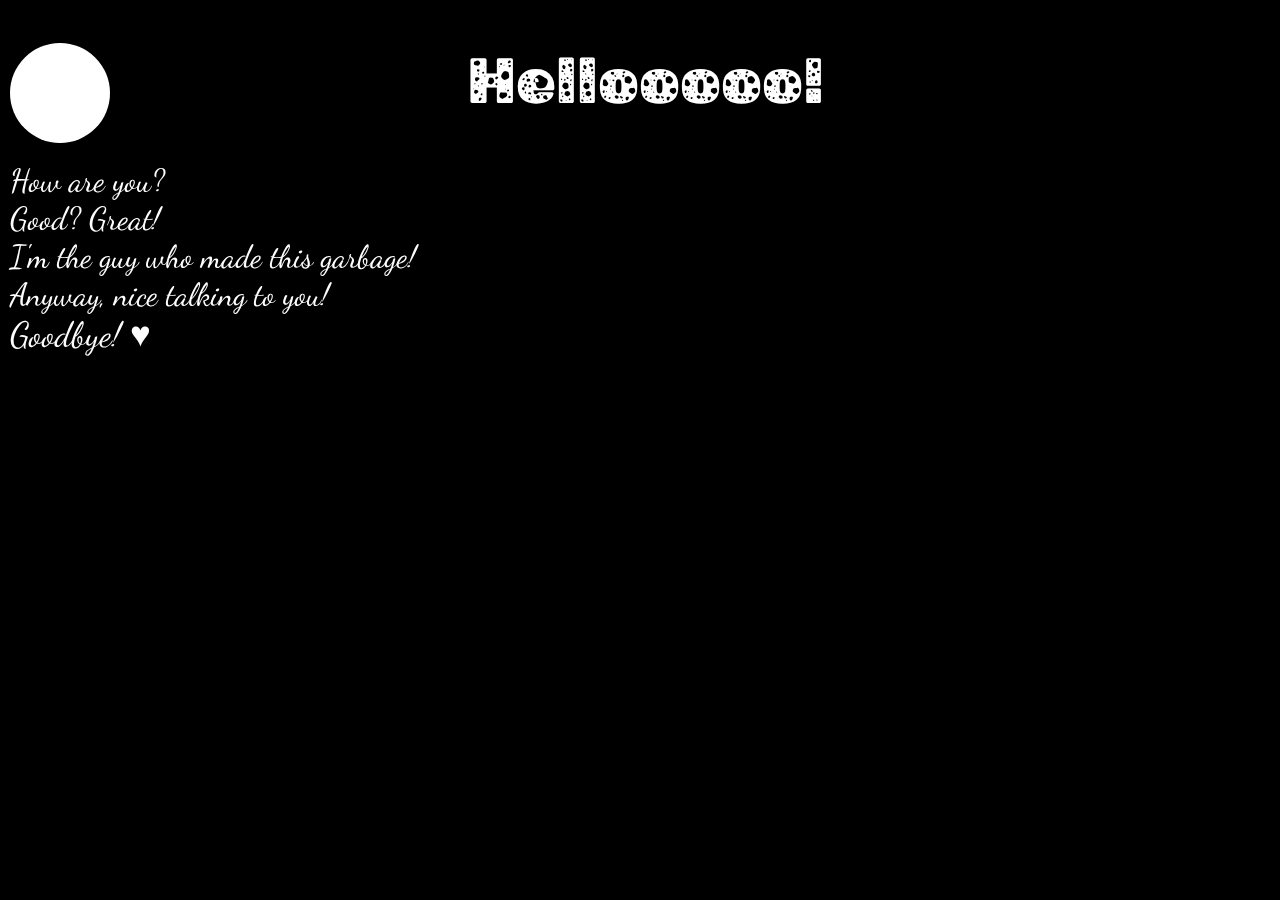
==== about.html @ 405c4d5a "Update about.html" ====
<!DOCTYPE html>
<html>
	<head>
		<meta charset="utf-8">
		<title>about</title>
        <link rel="stylesheet" href="style.css">
	</head>
	<body style="background-color: black;color: white;margin-left: 10px;">
	<span id="circle"></span>
        <h1 style="font-weight: normal;font-size: 64px;text-align: center;">Hellooooo!</h1>
        <p style="font-family: 'Dancing Script';font-size: 32px;">
            How are you?<br>
            Good? Great!<br>
            I'm the guy who made this garbage!<br>
            Anyway, nice talking to you!<br>
            <a class="underline" href="index.html">Goodbye! ♥</a>
        </p>
	</body>
</html>
---- style.css ----
@import url('https://fonts.googleapis.com/css2?family=Major+Mono+Display&display=swap');
@import url('https://fonts.googleapis.com/css2?family=Rubik+Moonrocks&family=Splash&display=swap');
@import url('https://fonts.googleapis.com/css2?family=Dancing+Script&display=swap');

body {
    margin: 0;
    /* font-family: 'Major Mono Display', monospace; */
    font-family: 'Rubik Moonrocks', cursive;
    overflow: hidden;
}

.title {
    position: absolute;
    display: grid;
    color: white;
    width: 100%;
    text-align: center;
    font-family: 'Splash', cursive;
    font-size: x-large;
}
.links {
    position: absolute;
    text-align: center;
}
.left {
    writing-mode: vertical-rl;
}
.right {
    right: 0;
    writing-mode: vertical-lr;
    transform: rotateZ(180deg);
}

.underline, .links > a {
    color: white;
    text-decoration: none;
    font-size: 35px;

    display: inline-block;
    position: relative;
}

#link-left::before, #link-right::before {
    background-color: white;
    position: absolute;
    content: attr(data-content);
    top: 0;
    left: 0;
    color: black;
    text-decoration: underline;
    overflow: hidden;
    transition: height 275ms ease;
    height: 0;
    white-space: nowrap;
}
#link-left:hover::before, #link-right:hover::before {
    height: 100%;
}
  
.underline:after {
    margin-bottom: -2px;
    content: '';
    position: absolute;
    width: 100%;
    transform: scaleX(0) translateX(50%);
    height: 2px;
    bottom: 0;
    left: 0;
    background-color: white;
    transition: 0.25s ease-out;
}

.underline:hover:after {
    transform: scaleX(1) translateX(0);
    transform-origin: bottom left;
}

#circle {
    width: 100px;
    height: 100px;
    background: white;
    border-radius: 50%;
    position: absolute;
    mix-blend-mode: difference;
}

h1, a {
    mix-blend-mode: exclusion;
}

#links-right {
    mix-blend-mode: exclusion;
}
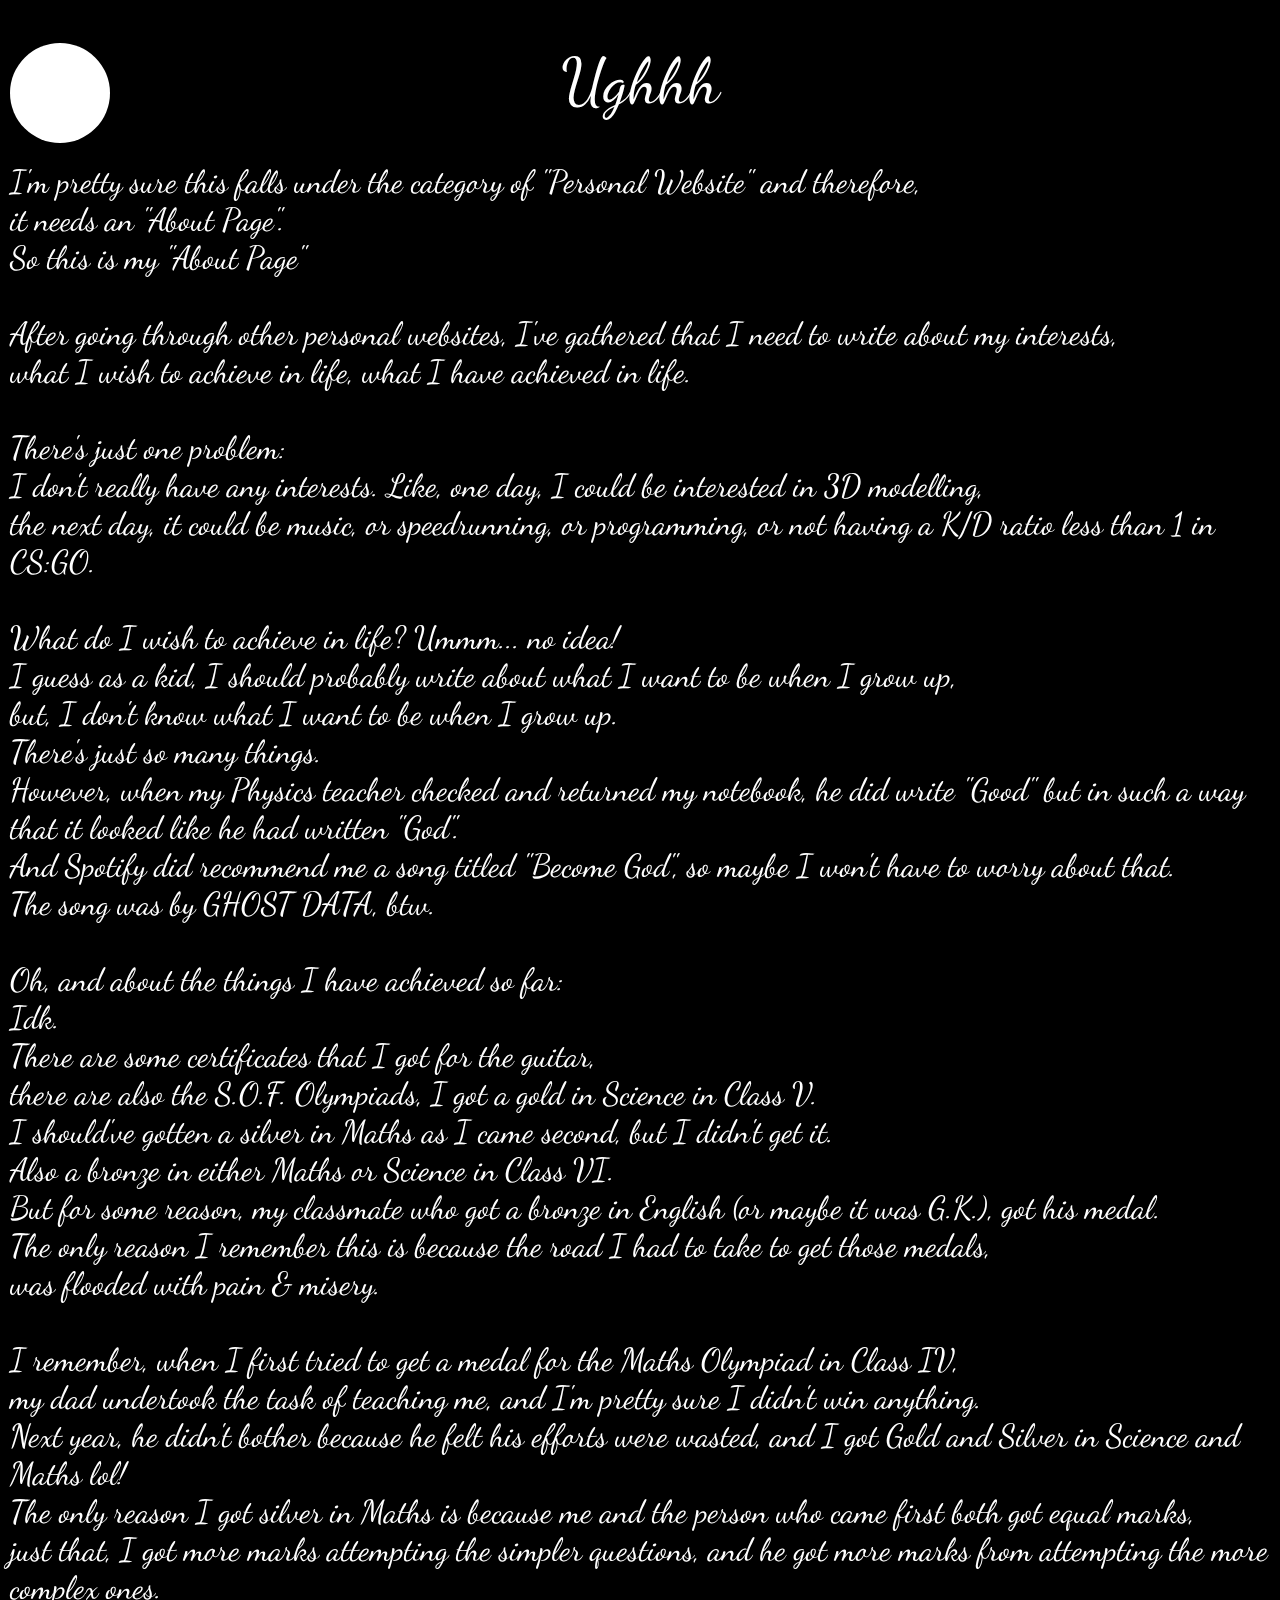
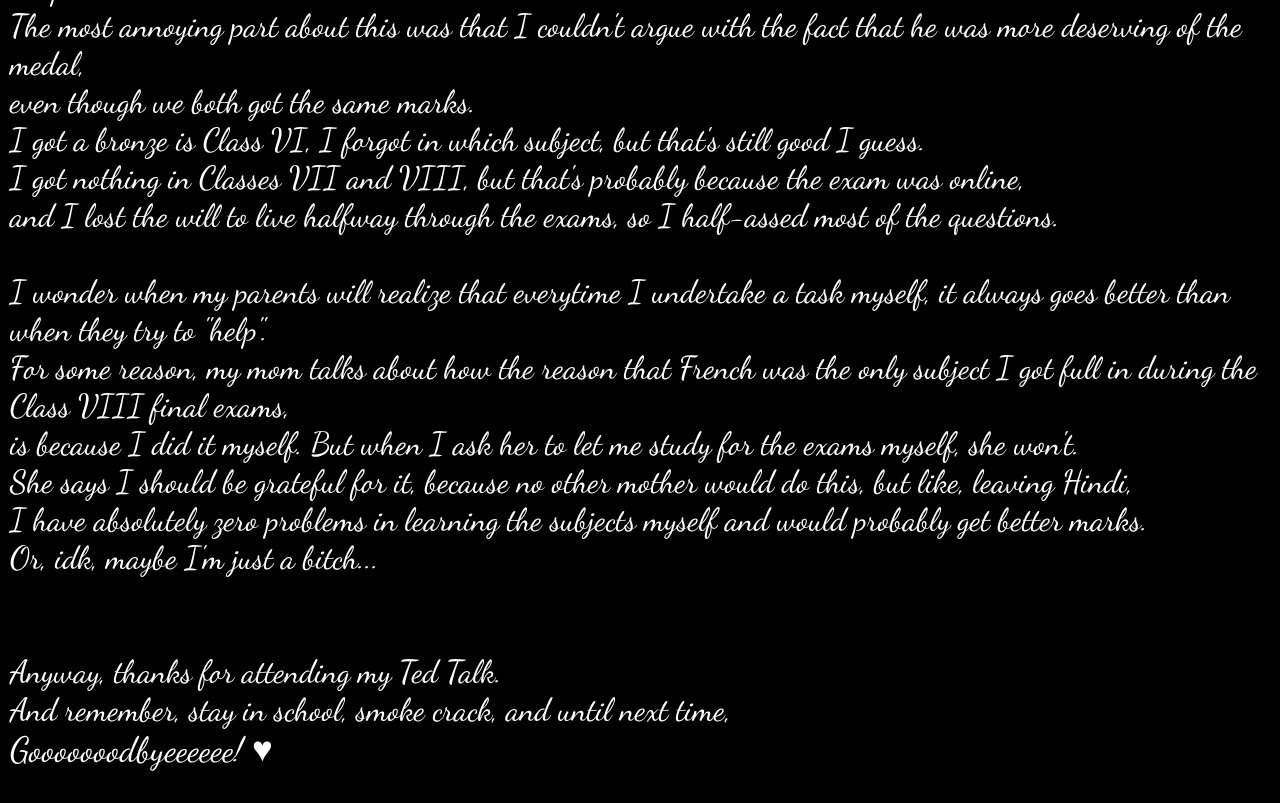
==== commit b941c9b6: "Add files via upload" ====
--- a/about.html
+++ b/about.html
@@ -5,15 +5,62 @@
 		<title>about</title>
         <link rel="stylesheet" href="style.css">
 	</head>
-	<body style="background-color: black;color: white;margin-left: 10px;">
-	<span id="circle"></span>
-        <h1 style="font-weight: normal;font-size: 64px;text-align: center;">Hellooooo!</h1>
-        <p style="font-family: 'Dancing Script';font-size: 32px;">
-            How are you?<br>
-            Good? Great!<br>
-            I'm the guy who made this garbage!<br>
-            Anyway, nice talking to you!<br>
-            <a class="underline" href="index.html">Goodbye! ♥</a>
+	<body style="background-color: black;color: white;margin-left: 10px;margin-right: 10px;overflow: auto;">
+        <span id="circle"></span>
+		<span id="smolcircle"></span>
+        <h1 style="font-weight: normal;font-size: 64px;text-align: center;font-family: 'Dancing Script', cursive;">Ughhh</h1>
+        <p style="font-family: 'Dancing Script', cursive;font-size: 32px;">
+            I'm pretty sure this falls under the category of "Personal Website" and therefore,<br>
+            it needs an "About Page".<br>
+            So this is my "About Page"<br>
+            <br>
+            After going through other personal websites, I've gathered that I need to write about my interests,<br>
+            what I wish to achieve in life, what I have achieved in life.<br>
+            <br>
+            There's just one problem:<br>
+            I don't really have any interests. Like, one day, I could be interested in 3D modelling,<br>
+            the next day, it could be music, or speedrunning, or programming, or not having a K/D ratio less than 1 in CS:GO.<br>
+            <br>
+            What do I wish to achieve in life? Ummm... no idea!<br>
+            I guess as a kid, I should probably write about what I want to be when I grow up,<br>
+            but, I don't know what I want to be when I grow up.<br>
+            There's just so many things.<br>
+            However, when my Physics teacher checked and returned my notebook, he did write "Good" but in such a way that it looked like he had written "God".<br>
+            And Spotify did recommend me a song titled "Become God", so maybe I won't have to worry about that.<br>
+            The song was by GHOST DATA, btw.<br>
+            <br>
+            Oh, and about the things I have achieved so far:<br>
+            Idk.<br>
+            There are some certificates that I got for the guitar,<br>
+            there are also the S.O.F. Olympiads, I got a gold in Science in Class V.<br>
+            I should've gotten a silver in Maths as I came second, but I didn't get it.<br>
+            Also a bronze in either Maths or Science in Class VI.<br>
+            But for some reason, my classmate who got a bronze in English (or maybe it was G.K.), got his medal.<br>
+            The only reason I remember this is because the road I had to take to get those medals,<br>
+            was flooded with pain & misery.<br>
+            <br>
+            I remember, when I first tried to get a medal for the Maths Olympiad in Class IV,<br>
+            my dad undertook the task of teaching me, and I'm pretty sure I didn't win anything.<br>
+            Next year, he didn't bother because he felt his efforts were wasted, and I got Gold and Silver in Science and Maths lol!<br>
+            The only reason I got silver in Maths is because me and the person who came first both got equal marks,<br>
+            just that, I got more marks attempting the simpler questions, and he got more marks from attempting the more complex ones.<br>
+            The most annoying part about this was that I couldn't argue with the fact that he was more deserving of the medal,<br>
+            even though we both got the same marks.<br>
+            I got a bronze is Class VI, I forgot in which subject, but that's still good I guess.<br>
+            I got nothing in Classes VII and VIII, but that's probably because the exam was online,<br>
+            and I lost the will to live halfway through the exams, so I half-assed most of the questions.<br>
+            <br>
+            I wonder when my parents will realize that everytime I undertake a task myself, it always goes better than when they try to "help".<br>
+            For some reason, my mom talks about how the reason that French was the only subject I got full in during the Class VIII final exams,<br>
+            is because I did it myself. But when I ask her to let me study for the exams myself, she won't.<br>
+            She says I should be grateful for it, because no other mother would do this, but like, leaving Hindi,<br>
+            I have absolutely zero problems in learning the subjects myself and would probably get better marks.<br>
+            Or, idk, maybe I'm just a bitch...<br>
+            <br><br>
+            Anyway, thanks for attending my Ted Talk.<br>
+            And remember, stay in school, smoke crack, and until next time,<br>
+            <a class="underline" href="index.html">Gooooooodbyeeeeee! ♥</a>
         </p>
+        <script src="js/init.js"></script>
 	</body>
 </html>
--- a/style.css
+++ b/style.css
@@ -1,6 +1,10 @@
 @import url('https://fonts.googleapis.com/css2?family=Major+Mono+Display&display=swap');
 @import url('https://fonts.googleapis.com/css2?family=Rubik+Moonrocks&family=Splash&display=swap');
 @import url('https://fonts.googleapis.com/css2?family=Dancing+Script&display=swap');
+
+* {
+    cursor: none;
+}
 
 body {
     margin: 0;
@@ -82,6 +86,14 @@
     border-radius: 50%;
     position: absolute;
     mix-blend-mode: difference;
+    transition: all 0.3s, top 0s, left 0s;
+}
+#smolcircle {
+    width: 5px;
+    height: 5px;
+    background: black;
+    border-radius: 50%;
+    position: absolute;
 }
 
 h1, a {
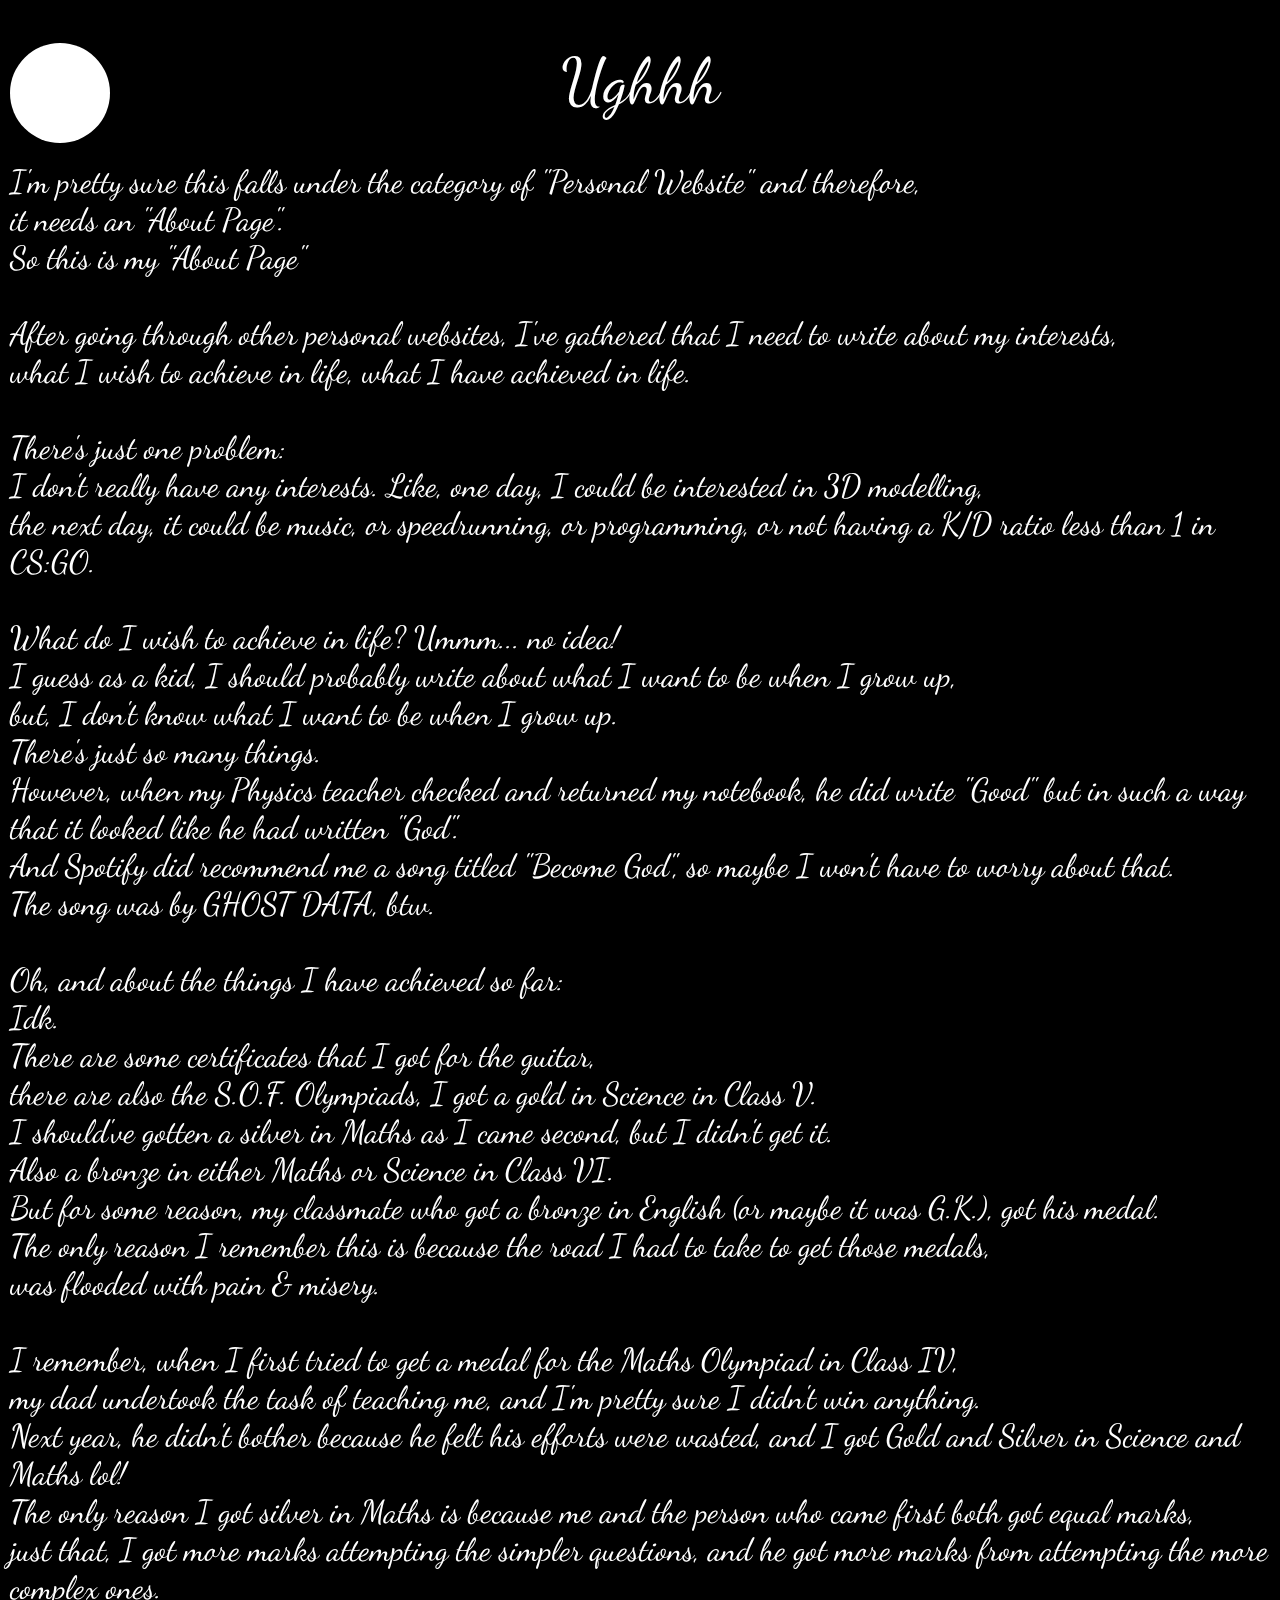
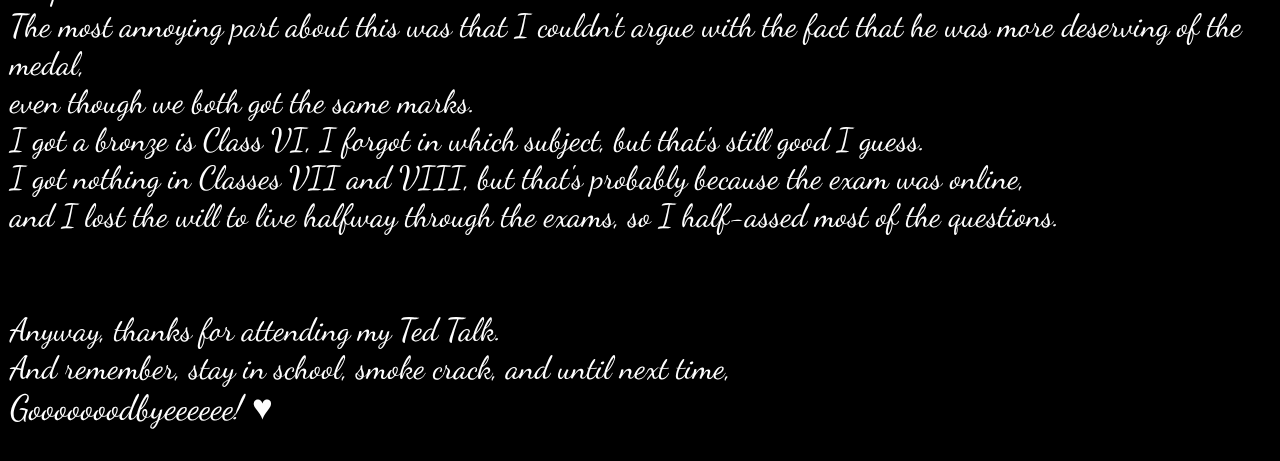
==== commit dcddd35a: "Add files via upload" ====
--- a/about.html
+++ b/about.html
@@ -49,13 +49,6 @@
             I got a bronze is Class VI, I forgot in which subject, but that's still good I guess.<br>
             I got nothing in Classes VII and VIII, but that's probably because the exam was online,<br>
             and I lost the will to live halfway through the exams, so I half-assed most of the questions.<br>
-            <br>
-            I wonder when my parents will realize that everytime I undertake a task myself, it always goes better than when they try to "help".<br>
-            For some reason, my mom talks about how the reason that French was the only subject I got full in during the Class VIII final exams,<br>
-            is because I did it myself. But when I ask her to let me study for the exams myself, she won't.<br>
-            She says I should be grateful for it, because no other mother would do this, but like, leaving Hindi,<br>
-            I have absolutely zero problems in learning the subjects myself and would probably get better marks.<br>
-            Or, idk, maybe I'm just a bitch...<br>
             <br><br>
             Anyway, thanks for attending my Ted Talk.<br>
             And remember, stay in school, smoke crack, and until next time,<br>
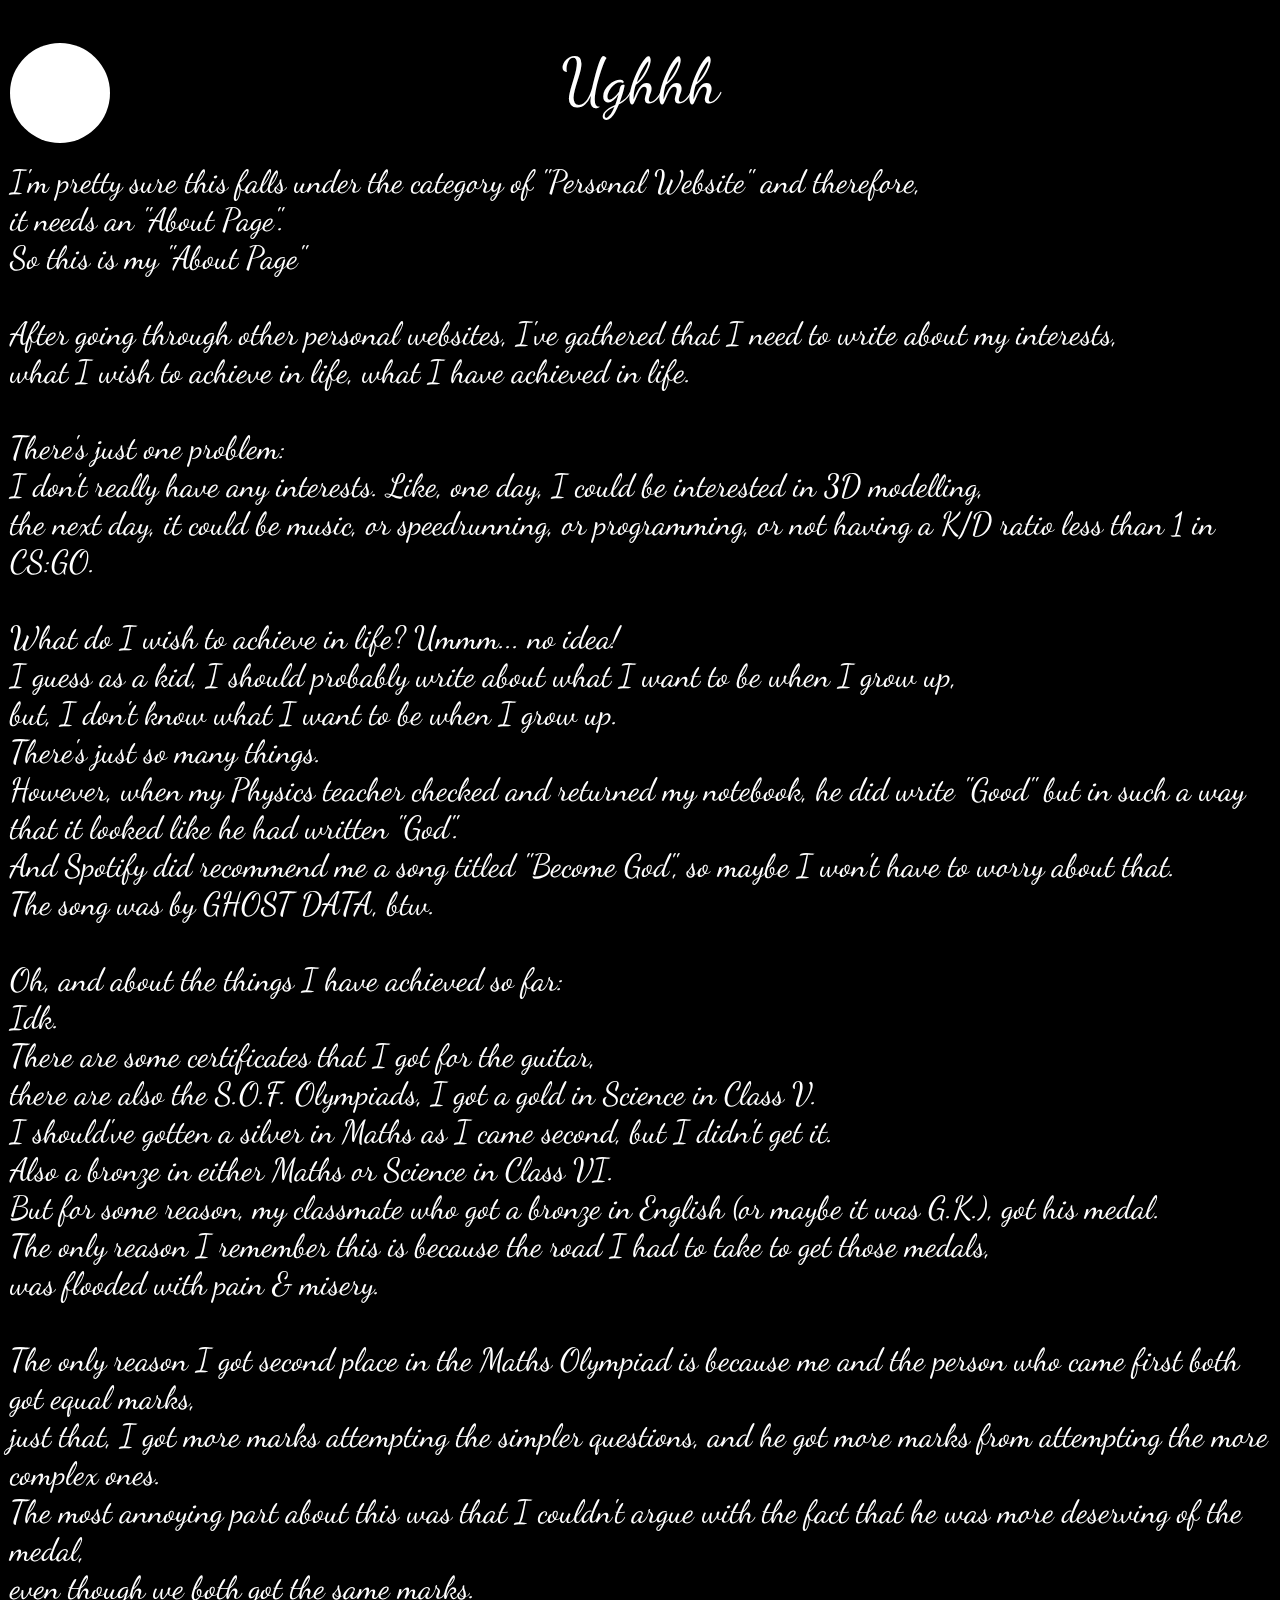
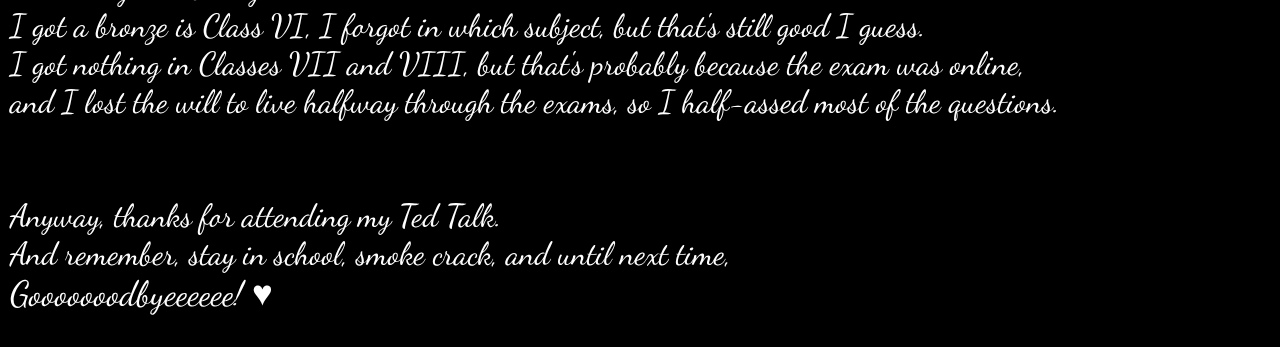
==== commit b7e27404: "Add files via upload" ====
--- a/about.html
+++ b/about.html
@@ -39,10 +39,7 @@
             The only reason I remember this is because the road I had to take to get those medals,<br>
             was flooded with pain & misery.<br>
             <br>
-            I remember, when I first tried to get a medal for the Maths Olympiad in Class IV,<br>
-            my dad undertook the task of teaching me, and I'm pretty sure I didn't win anything.<br>
-            Next year, he didn't bother because he felt his efforts were wasted, and I got Gold and Silver in Science and Maths lol!<br>
-            The only reason I got silver in Maths is because me and the person who came first both got equal marks,<br>
+            The only reason I got second place in the Maths Olympiad is because me and the person who came first both got equal marks,<br>
             just that, I got more marks attempting the simpler questions, and he got more marks from attempting the more complex ones.<br>
             The most annoying part about this was that I couldn't argue with the fact that he was more deserving of the medal,<br>
             even though we both got the same marks.<br>
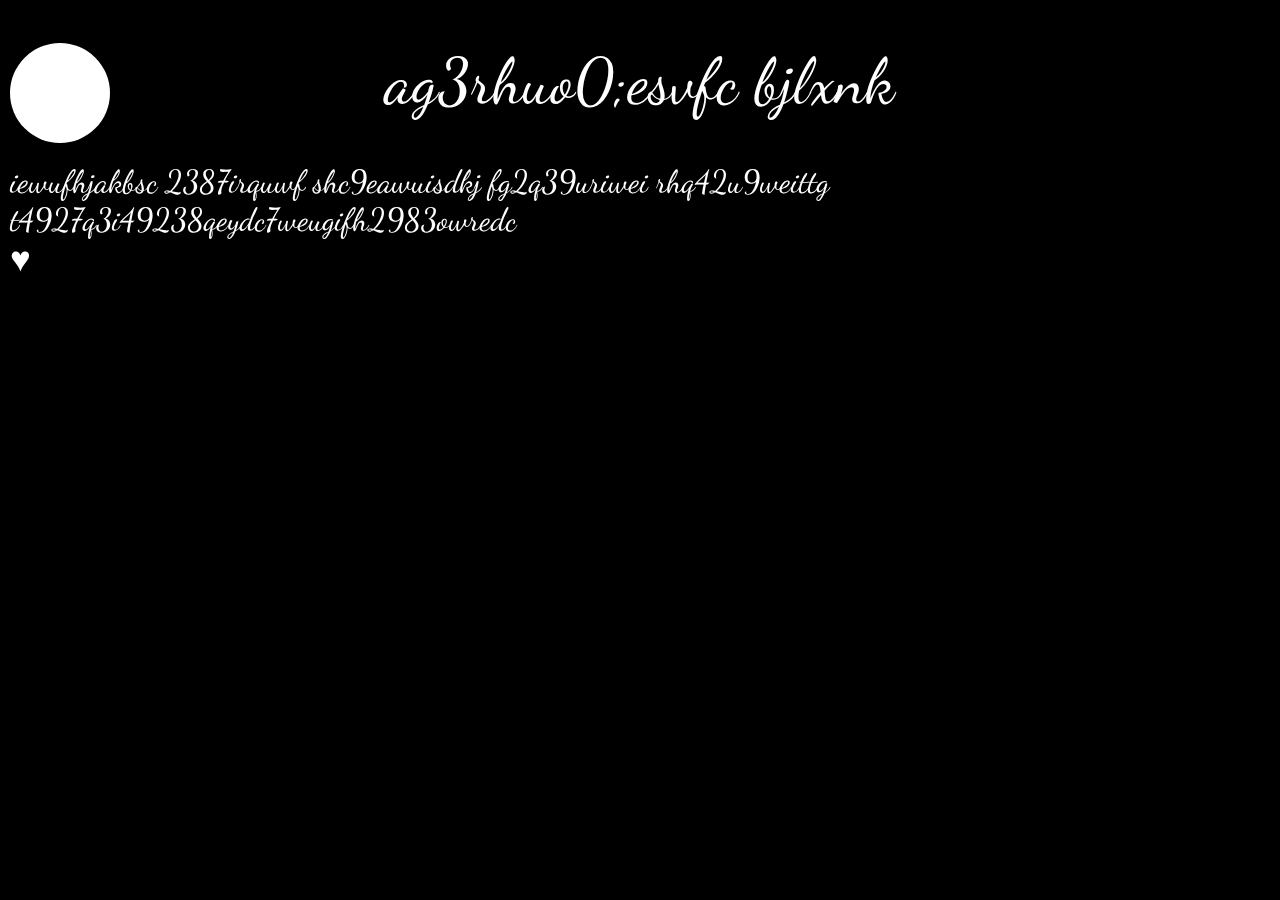
==== commit 287f2579: "Add files via upload" ====
--- a/about.html
+++ b/about.html
@@ -8,48 +8,10 @@
 	<body style="background-color: black;color: white;margin-left: 10px;margin-right: 10px;overflow: auto;">
         <span id="circle"></span>
 		<span id="smolcircle"></span>
-        <h1 style="font-weight: normal;font-size: 64px;text-align: center;font-family: 'Dancing Script', cursive;">Ughhh</h1>
+        <h1 style="font-weight: normal;font-size: 64px;text-align: center;font-family: 'Dancing Script', cursive;">ag3rhuo0;esvfc bjlxnk</h1>
         <p style="font-family: 'Dancing Script', cursive;font-size: 32px;">
-            I'm pretty sure this falls under the category of "Personal Website" and therefore,<br>
-            it needs an "About Page".<br>
-            So this is my "About Page"<br>
-            <br>
-            After going through other personal websites, I've gathered that I need to write about my interests,<br>
-            what I wish to achieve in life, what I have achieved in life.<br>
-            <br>
-            There's just one problem:<br>
-            I don't really have any interests. Like, one day, I could be interested in 3D modelling,<br>
-            the next day, it could be music, or speedrunning, or programming, or not having a K/D ratio less than 1 in CS:GO.<br>
-            <br>
-            What do I wish to achieve in life? Ummm... no idea!<br>
-            I guess as a kid, I should probably write about what I want to be when I grow up,<br>
-            but, I don't know what I want to be when I grow up.<br>
-            There's just so many things.<br>
-            However, when my Physics teacher checked and returned my notebook, he did write "Good" but in such a way that it looked like he had written "God".<br>
-            And Spotify did recommend me a song titled "Become God", so maybe I won't have to worry about that.<br>
-            The song was by GHOST DATA, btw.<br>
-            <br>
-            Oh, and about the things I have achieved so far:<br>
-            Idk.<br>
-            There are some certificates that I got for the guitar,<br>
-            there are also the S.O.F. Olympiads, I got a gold in Science in Class V.<br>
-            I should've gotten a silver in Maths as I came second, but I didn't get it.<br>
-            Also a bronze in either Maths or Science in Class VI.<br>
-            But for some reason, my classmate who got a bronze in English (or maybe it was G.K.), got his medal.<br>
-            The only reason I remember this is because the road I had to take to get those medals,<br>
-            was flooded with pain & misery.<br>
-            <br>
-            The only reason I got second place in the Maths Olympiad is because me and the person who came first both got equal marks,<br>
-            just that, I got more marks attempting the simpler questions, and he got more marks from attempting the more complex ones.<br>
-            The most annoying part about this was that I couldn't argue with the fact that he was more deserving of the medal,<br>
-            even though we both got the same marks.<br>
-            I got a bronze is Class VI, I forgot in which subject, but that's still good I guess.<br>
-            I got nothing in Classes VII and VIII, but that's probably because the exam was online,<br>
-            and I lost the will to live halfway through the exams, so I half-assed most of the questions.<br>
-            <br><br>
-            Anyway, thanks for attending my Ted Talk.<br>
-            And remember, stay in school, smoke crack, and until next time,<br>
-            <a class="underline" href="index.html">Gooooooodbyeeeeee! ♥</a>
+            iewufhjakbsc 2387irquwf shc9eawuisdkj fg2q39uriwei rhq42u9weittg t4927q3i49238qeydc7weugifh2983owredc<br>
+            <a class="underline" href="index.html">♥</a>
         </p>
         <script src="js/init.js"></script>
 	</body>
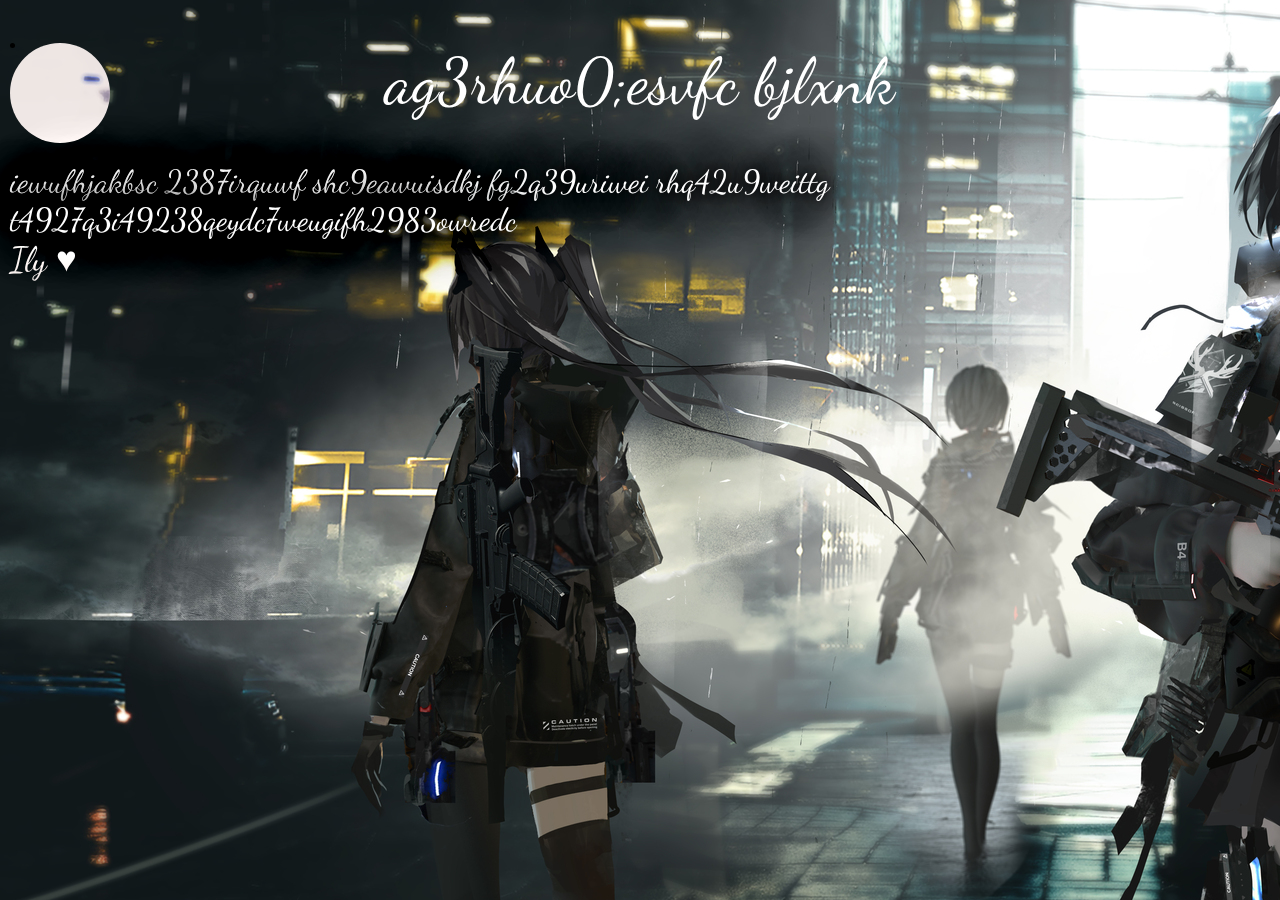
==== commit 9aef186e: "Add files via upload" ====
--- a/about.html
+++ b/about.html
@@ -5,14 +5,21 @@
 		<title>about</title>
         <link rel="stylesheet" href="style.css">
 	</head>
-	<body style="background-color: black;color: white;margin-left: 10px;margin-right: 10px;overflow: auto;">
+	<body style="color: white;margin-left: 10px;margin-right: 10px;overflow: auto;background-image: url('images/1.png');" id="body">
         <span id="circle"></span>
 		<span id="smolcircle"></span>
         <h1 style="font-weight: normal;font-size: 64px;text-align: center;font-family: 'Dancing Script', cursive;">ag3rhuo0;esvfc bjlxnk</h1>
-        <p style="font-family: 'Dancing Script', cursive;font-size: 32px;">
+        <p style="font-family: 'Dancing Script', cursive;font-size: 32px;text-shadow: 0 0 10px black, 0 0 20px black, 0 0 30px black, 0 0 40px black, 0 0 50px black, 0 0 60px black, 0 0 70px black;" class="hover">
             iewufhjakbsc 2387irquwf shc9eawuisdkj fg2q39uriwei rhq42u9weittg t4927q3i49238qeydc7weugifh2983owredc<br>
-            <a class="underline" href="index.html">♥</a>
+            <a class="underline" href="https://www.youtube.com/watch?v=dElRVQFqj-k">Ily ♥</a>
         </p>
         <script src="js/init.js"></script>
+        <script>
+            backgroundImage_options = [
+                "url(images/1.png)",
+                "url(images/2.png)"
+            ]
+			document.getElementById("body").style.backgroundImage = backgroundImage_options[Math.floor(Math.random() * 2)]
+        </script>
 	</body>
 </html>
--- a/style.css
+++ b/style.css
@@ -11,6 +11,18 @@
     /* font-family: 'Major Mono Display', monospace; */
     font-family: 'Rubik Moonrocks', cursive;
     overflow: hidden;
+}
+
+#body {
+    background-repeat: no-repeat;
+}
+
+#body2 {
+    background-repeat: no-repeat;
+    background-position: center;
+    background-size: auto 100vh;
+    background-attachment: fixed;
+    background-color: black;
 }
 
 .title {
@@ -60,6 +72,23 @@
 #link-left:hover::before, #link-right:hover::before {
     height: 100%;
 }
+
+#link-normal::before {
+    background-color: white;
+    position: absolute;
+    content: attr(data-content);
+    top: 0;
+    left: 0;
+    color: black;
+    text-decoration: underline;
+    overflow: hidden;
+    transition: width 275ms ease;
+    width: 0;
+    white-space: nowrap;
+}
+#link-normal:hover::before {
+    width: 100%;
+}
   
 .underline:after {
     margin-bottom: -2px;
@@ -96,7 +125,7 @@
     position: absolute;
 }
 
-h1, a {
+a {
     mix-blend-mode: exclusion;
 }
 
